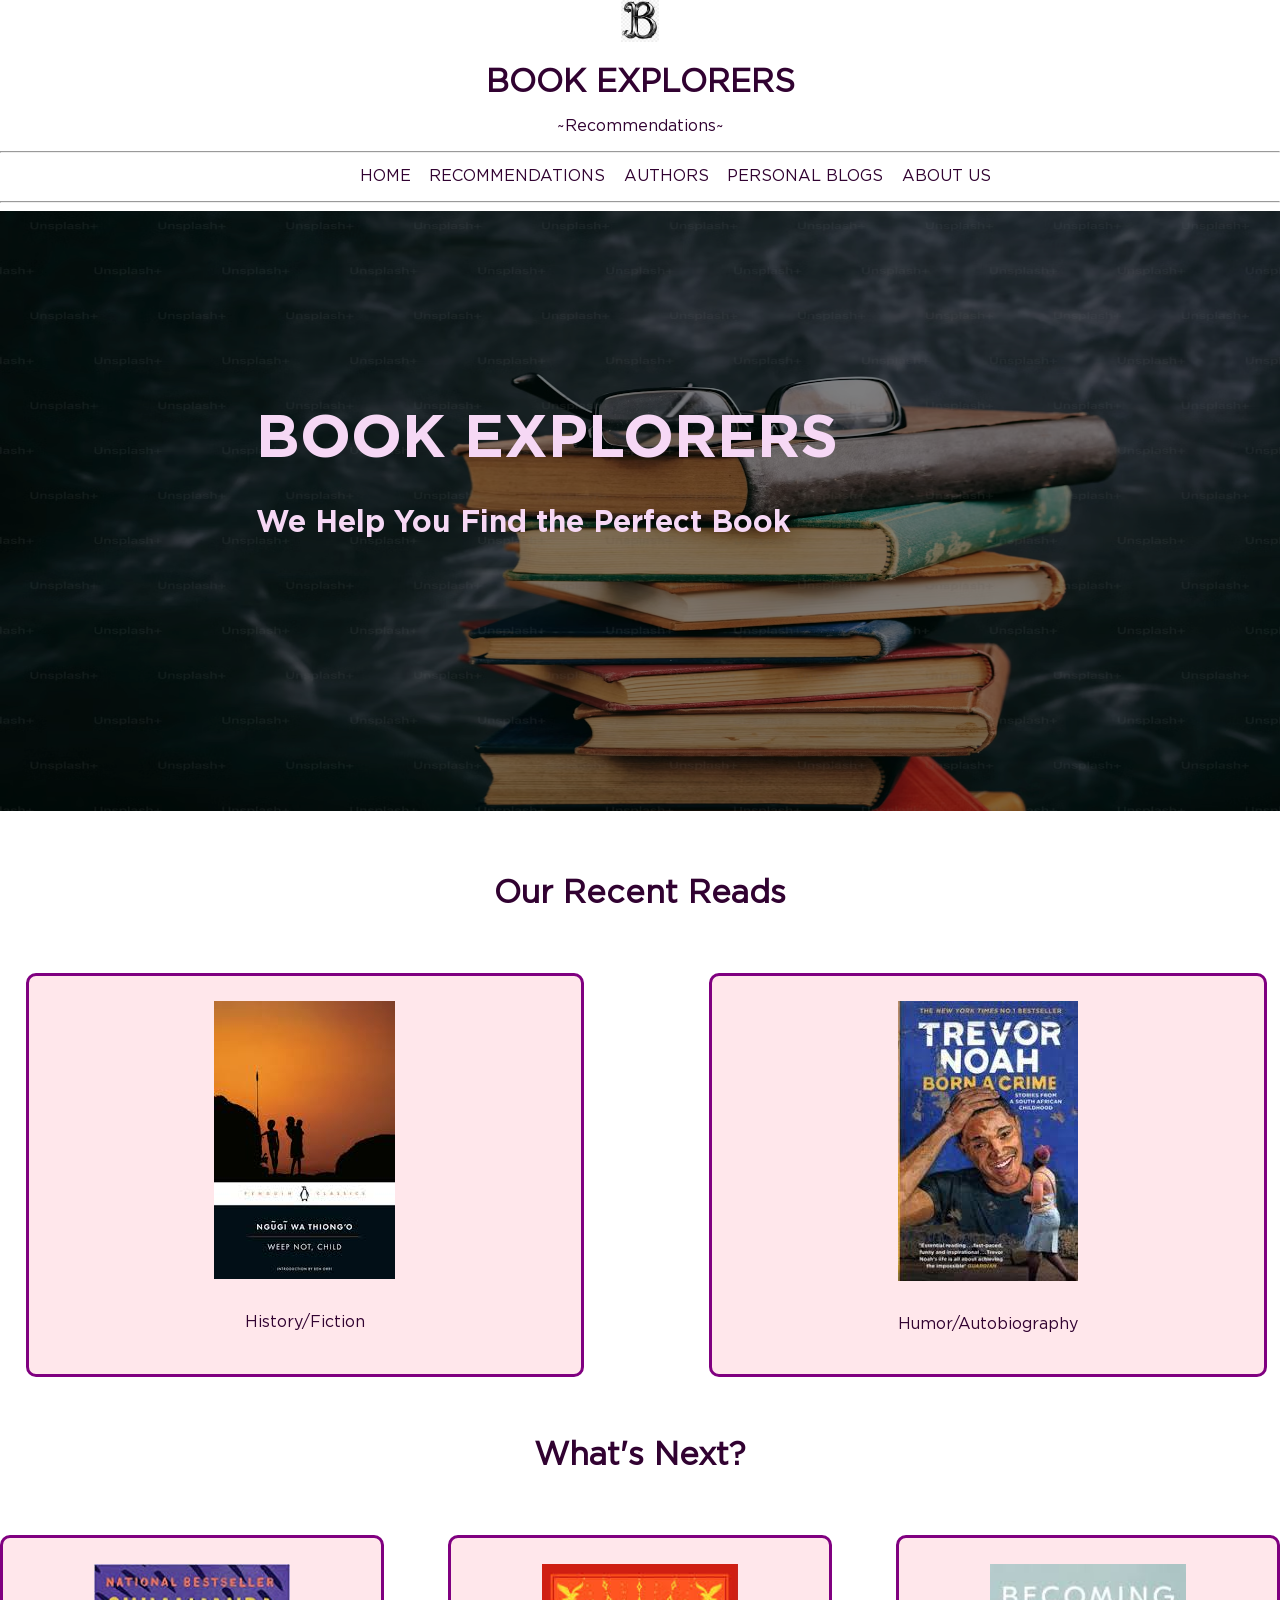
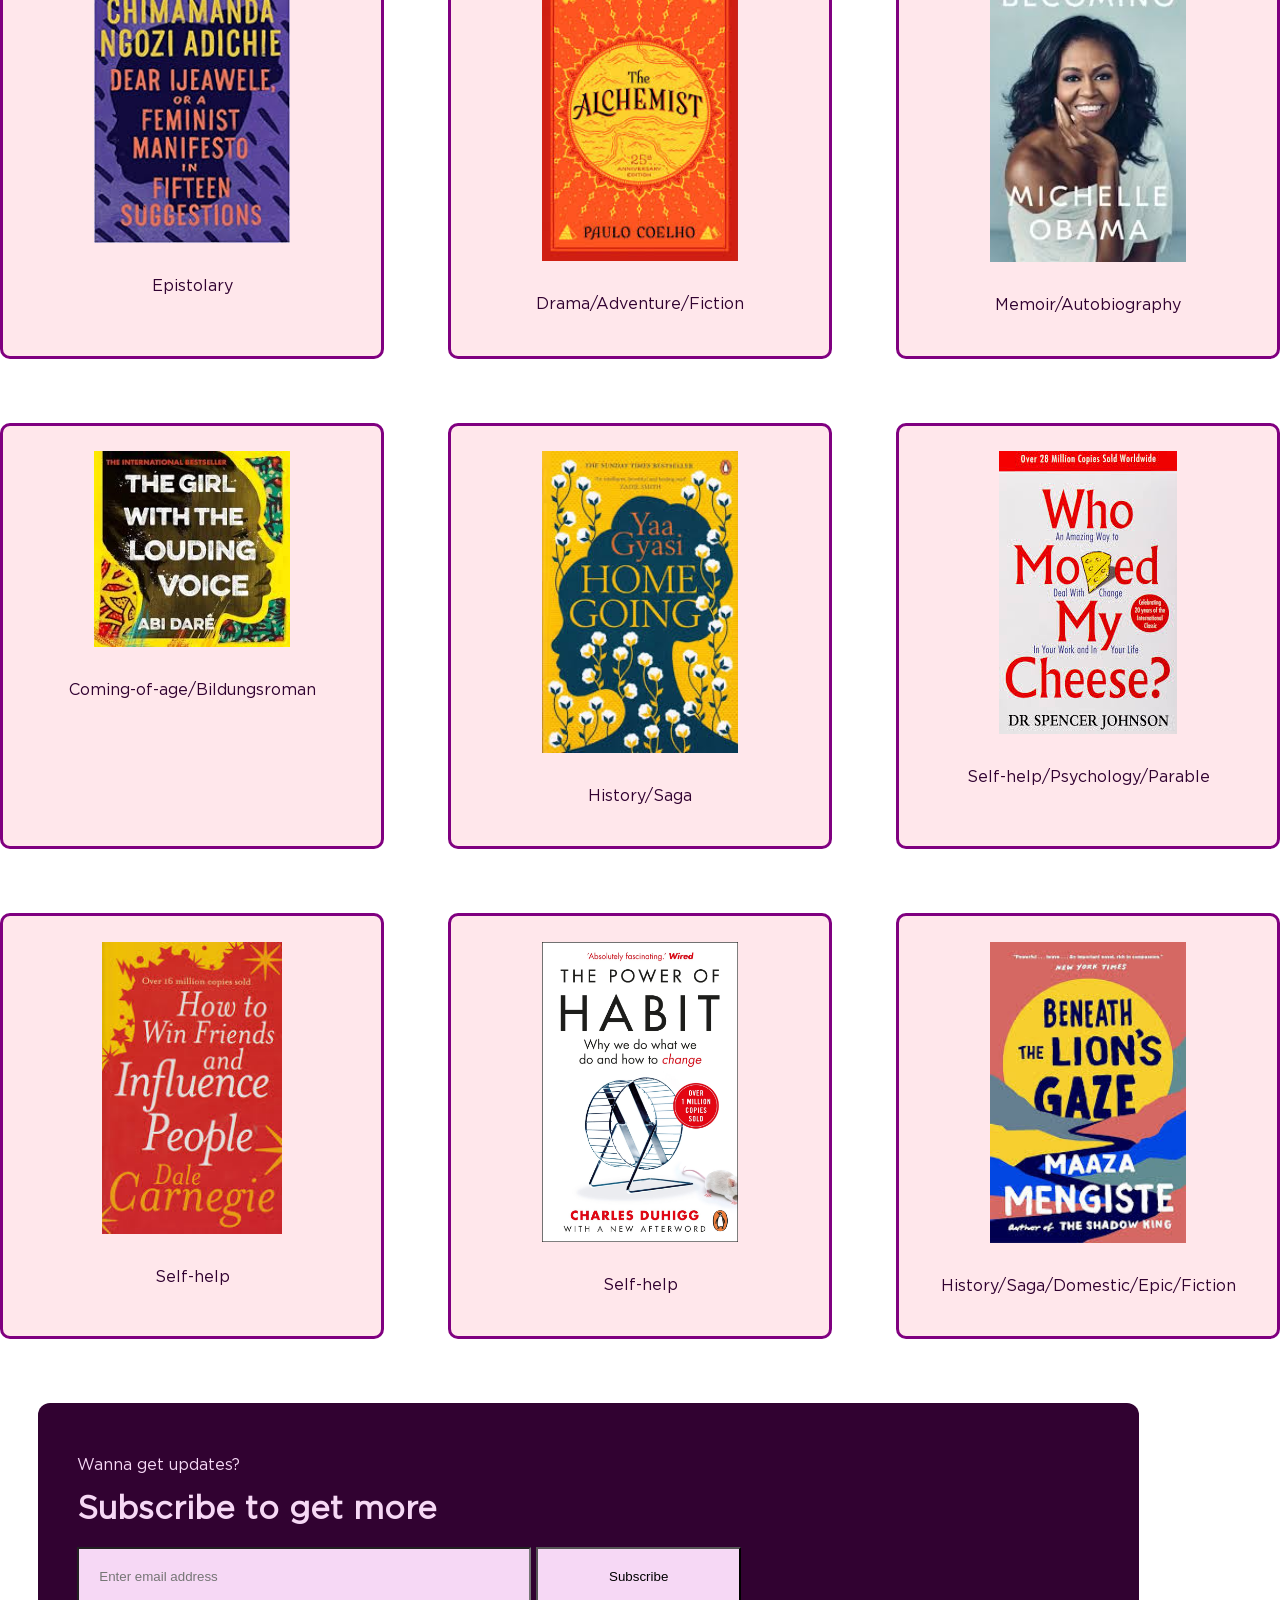
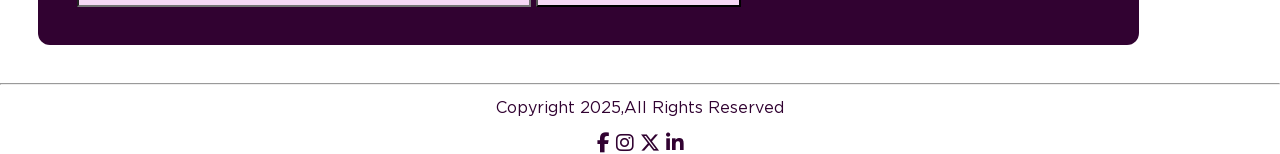
==== index.html @ e1bd8a3a "created files and folders,added content" ====
<!DOCTYPE html>
<html lang="en">
<head>
    <meta charset="UTF-8">
    <meta name="viewport" content="width=device-width, initial-scale=1.0">
    <title>BOOK EXPLORERS</title>
    <link rel="stylesheet" href="styles.css">
    <link rel="stylesheet" href="https://cdnjs.cloudflare.com/ajax/libs/font-awesome/6.7.2/css/all.min.css">
    <link rel="icon" type="image/x-icon" href="images/imageslogo.jpeg">
</head>
<body>
    <div class="recommendations">
      <div class="title">
        <img src="images/imageslogo.jpeg" alt="" id="logo">
        <h1>BOOK EXPLORERS</h1>
       <p>~Recommendations~</p>
      </div>
        <nav class="nav_bar">
            <hr>
            <ul class="options">
                <li><a href="">HOME</a></li>
                <li><a href="index.html">RECOMMENDATIONS</a></li>
                <li><a href="">AUTHORS</a></li>
                <li><a href="">PERSONAL BLOGS</a></li>
                <li><a href="">ABOUT US</a></li>
            </ul>
            <hr>
        </nav>
        <div class="top">
            <img src="images/premium_photo.avif" alt="" id="front_image">
            <div class="bb_blogs">
                <h1>BOOK EXPLORERS</h1>
                <p>We Help You Find the Perfect Book</p>
            </div>
        </div>
        <h1 id="our">Our Recent Reads</h1>
        <div class="recent_reads">
            <div class="weep">
                <img src="images/downloadweepnot.jpeg" alt="" id="weepnot"><br><br>
                <p>History/Fiction</p>
            </div>
            <div class="born">
                <img src="images/downloadbornacrime.jpeg" alt="" id="bornacrime"><br><br>
                <p>Humor/Autobiography</p>
            </div>
        </div>
        <h1 id="next">What's Next?</h1>
        <div class="next_books_first">
            <div class="feminist">
                <img src="images/downloadchimamanda.jpeg" alt="" id="feminist"><br><br>
                <p>Epistolary</p>
            </div>
            <div class="alchemist">
                <img src="images/downloadalchemist.jpeg" alt="" id="alchemist"><br><br>
                <p>Drama/Adventure/Fiction</p>
            </div>
            <div class="becoming">
                <img src="images/downloadbecoming.jpeg" alt=""id="becoming"><br><br>
                <p>Memoir/Autobiography</p>
            </div>
        </div>
        <div class="next_books_second">
            <div class="louding">
                <img src="images/downloadgirlwithloudingvoice.jpeg" alt="" id="louding"><br><br>
                <p>Coming-of-age/Bildungsroman</p>
            </div>
            <div class="homegoing">
                <a href="https://bookreviewsbookclub.netlify.app/home_going"><img src="images/downloadhomegoing.jpeg" alt="" id="homegoing"></a><br><br>
                <p>History/Saga</p>
            </div>
            <div class="cheese">
                <img src="images/downloadwhomovedmycheese.jpeg" alt="" id="cheese"><br><br>
                <p>Self-help/Psychology/Parable</p>
            </div>
        </div>
        <div class="next_books_third">
        <div class="howtomake">
            <img src="images/imageshowtomakefriends.jpeg" alt="" id="howmake"><br><br>
            <p>Self-help</p>
        </div>
        <div class="habits">
            <img src="images/71ONWR6eXDLpowerofhabit.jpg" alt="" id="habit"><br><br>
            <p>Self-help</p>
        </div>
        <div class="lions_gaze">
            <img src="images/downloadbeneaththelionsgaze.jpeg" alt="" id="liongaze"><br><br>
            <p>History/Saga/Domestic/Epic/Fiction</p>
        </div>
        </div>
        <div class="subscribe">
            <p>Wanna get updates?</p>
            <h1>Subscribe to get more</h1>
            <div class="enter_email">
            <input  id="email" placeholder="Enter email address" type="email" required>
            <button class="btn" type="submit">Subscribe</button>
            </div>
        </div>
            <footer class="foot">
                <hr>
                <p id="copyright">Copyright 2025,All Rights Reserved</p>
                <div class="socials">
                    <i class="fa-brands fa-facebook-f"></i>
                    <i class="fa-brands fa-instagram"></i>
                    <i class="fa-brands fa-x-twitter"></i>
                    <i class="fa-brands fa-linkedin-in"></i>
                </div>
            </footer>
    </div>  
</body>
</html>
---- styles.css ----
body{
    font-family: gotham;
    color: rgb(49, 2, 49);
}
@font-face {
    font-family: gothambold;
    src: url(fonts/GothamPro-Bold.ttf);
}
@font-face {
    font-family: gotham;
    src: url(fonts/GothamPro.ttf);
}
#logo{
    width: 3%;
}
.title{
    text-align: center;
    font-family: gotham;
    color: rgb(49, 2, 49);
}
.options{
    display:flex;
    gap: 2%;
    margin-left: 25%;

    
}

.options li{
    list-style: none;
    display: inline;  
} 
a{
  text-decoration: none;
  color: rgb(49, 2, 49);
}
.options a:hover {
    color: rgb(193, 4, 187);
  }
  .options a.active {
    color: rgb(187, 63, 183);
  }
#front_image{
    width: 100%;
    height: 600px;
    filter: brightness(50%);
}
.bb_blogs{
    color:rgb(246, 216, 245);
    position: absolute;
    font-family: gothambold;
    font-size: 30px;
    width:60% ;
    top: 14%;
    left: 50%;
    transform: translate(-50%, -50%);
}
#our{
    text-align: center;
    margin-top: 5%;
}
.recent_reads{
    display: flex;
    margin-left: 2%;
    gap: 10%;
    margin-top: 5%;
}
.weep{
    width: 40%;
    border: solid 3px purple;
    background-color: rgb(255, 231, 235);
    border-radius:10px ;
    text-align: center;
    padding: 2%;
}
.weep img {
    transition: transform 0.3s ease-in-out;
}

.weep img:hover {
    transform: scale(1.2);
}
.born{
    width: 40%;
    border: solid 3px purple;
    background-color: rgb(255, 231, 235);
    border-radius:10px ;
    text-align: center;
    padding: 2%;
}
.born img {
    transition: transform 0.3s ease-in-out;
}

.born img:hover {
    transform: scale(1.2);
}
#next{
    text-align: center;
    margin-top: 5%;
}
.next_books_first{
    display: flex;
    gap: 5%;
    margin-top: 5%;
    
}
.feminist{
    width: 30%;
    border: solid 3px purple;
    background-color: rgb(255, 231, 235);
    border-radius:10px ;
    text-align: center;
    padding: 2%;
}
.feminist img {
    transition: transform 0.3s ease-in-out;
    width: 60%;
}

.feminist img:hover {
    transform: scale(1.2);
}
.alchemist{
    width: 30%;
    border: solid 3px purple;
    background-color: rgb(255, 231, 235);
    border-radius:10px ;
    text-align: center;
    padding: 2%;
}
.alchemist img {
    transition: transform 0.3s ease-in-out;
    width: 60%;
}

.alchemist img:hover {
    transform: scale(1.2);
}
.becoming{
    width: 30%;
    border: solid 3px purple;
    background-color: rgb(255, 231, 235);
    border-radius:10px ;
    text-align: center;
    padding: 2%;
}
.becoming img {
    transition: transform 0.3s ease-in-out;
    width: 60%;
}

.becoming img:hover {
    transform: scale(1.2);
}
.next_books_second{
    display: flex;
    gap: 5%;
    margin-top: 5%;
}
.louding{
    width: 30%;
    border: solid 3px purple;
    background-color: rgb(255, 231, 235);
    border-radius:10px ;
    text-align: center;
    padding: 2%;
}
.louding img {
    transition: transform 0.3s ease-in-out;
    width: 60%;
}

.louding img:hover {
    transform: scale(1.2);
}
.homegoing{
    width: 30%;
    border: solid 3px purple;
    background-color: rgb(255, 231, 235);
    border-radius:10px ;
    text-align: center;
    padding: 2%;
}
.homegoing img {
    transition: transform 0.3s ease-in-out;
    width: 60%;
}

.homegoing img:hover {
    transform: scale(1.2);
}
.cheese{
    width: 30%;
    border: solid 3px purple;
    background-color: rgb(255, 231, 235);
    border-radius:10px ;
    text-align: center;
    padding: 2%;
}
.cheese img {
    transition: transform 0.3s ease-in-out;
}

.cheese img:hover {
    transform: scale(1.2);
}
.next_books_third{
    display: flex;
    gap: 5%;
    margin-top: 5%;
}
.habits{
    border: solid 1px purple;
    width: 30%;
    border: solid 3px purple;
    background-color: rgb(255, 231, 235);
    border-radius:10px ;
    text-align: center;
    padding: 2%;
}
.habits img {
    transition: transform 0.3s ease-in-out;
    width: 60%;
}

.habits img:hover {
    transform: scale(1.2);
}
.howtomake{
    border: solid 1px purple;
    width: 30%;
    border: solid 3px purple;
    background-color: rgb(255, 231, 235);
    border-radius:10px ;
    text-align: center;
    padding: 2%;
}
.howtomake img {
    transition: transform 0.3s ease-in-out;
    width: 55%;
}

.howtomake img:hover {
    transform: scale(1.2);
}
.lions_gaze{
    width: 30%;
    border: solid 3px purple;
    background-color: rgb(255, 231, 235);
    border-radius:10px ;
    text-align: center;
    padding: 2%;
}
.lions_gaze img {
    transition: transform 0.3s ease-in-out;
    width: 60%;
}

.lions_gaze img:hover {
    transform: scale(1.2);
}
.subscribe{
    background-color: rgb(49, 2, 49);
    color: rgb(246, 216, 245);
    border-radius: 12px;
    padding: 3%;
    width: 80%;
    margin-top: 5%;
    margin-left: 3%;
}
#email{
    width: 40%;
    padding: 2%;
    background-color: rgb(246, 216, 245);
}
.btn{
    width: 20%;
    padding: 2%;
    background-color: rgb(246, 216, 245);
    transition-duration: 0.4s;
}
.btn:hover{
    background-color: rgb(193, 4, 187);
    color: rgb(246, 216, 245);
}
.foot{
    margin-top: 3%;
}
#copyright{
    text-align: center;
}
.socials{
    text-align: center;
    justify-content: space-between;
    font-size: 20px;
}
@media screen and (max-width:350px){
    body {
        margin: 0;
        width: 100%;
        font-family: gotham;
        padding: 0;
        position: relative;
        height: 100%; 
    }
    }
    @media screen and (min-width: 351px) and (max-width: 580px){
        body {
            margin: 0;
            width: 100%;
            padding: 0;
            font-family: gotham;
            position: relative;
            height: 100%; 
            overflow-x: hidden;
        }
        }
    
    @media screen and (min-width: 581px) and (max-width: 740px){
        body {
            margin: 0;
            width: 100%;
            padding: 0;
            font-family: gotham;
            position: relative;
            height: 100%; 
        }
        }
    @media screen and (min-width: 741px) and (max-width: 1040px){
        body {
            margin: 0;
            width: 100%;
            padding: 0;
            font-family: gotham;
            position: relative;
            height: 100%; 
        }
        }
    @media screen and  (min-width: 1041px) {
        body {
            margin: 0;
            width: 100%;
            padding: 0;
            font-family: gotham;
            position: relative;
            height: 100%; 
        }
        }
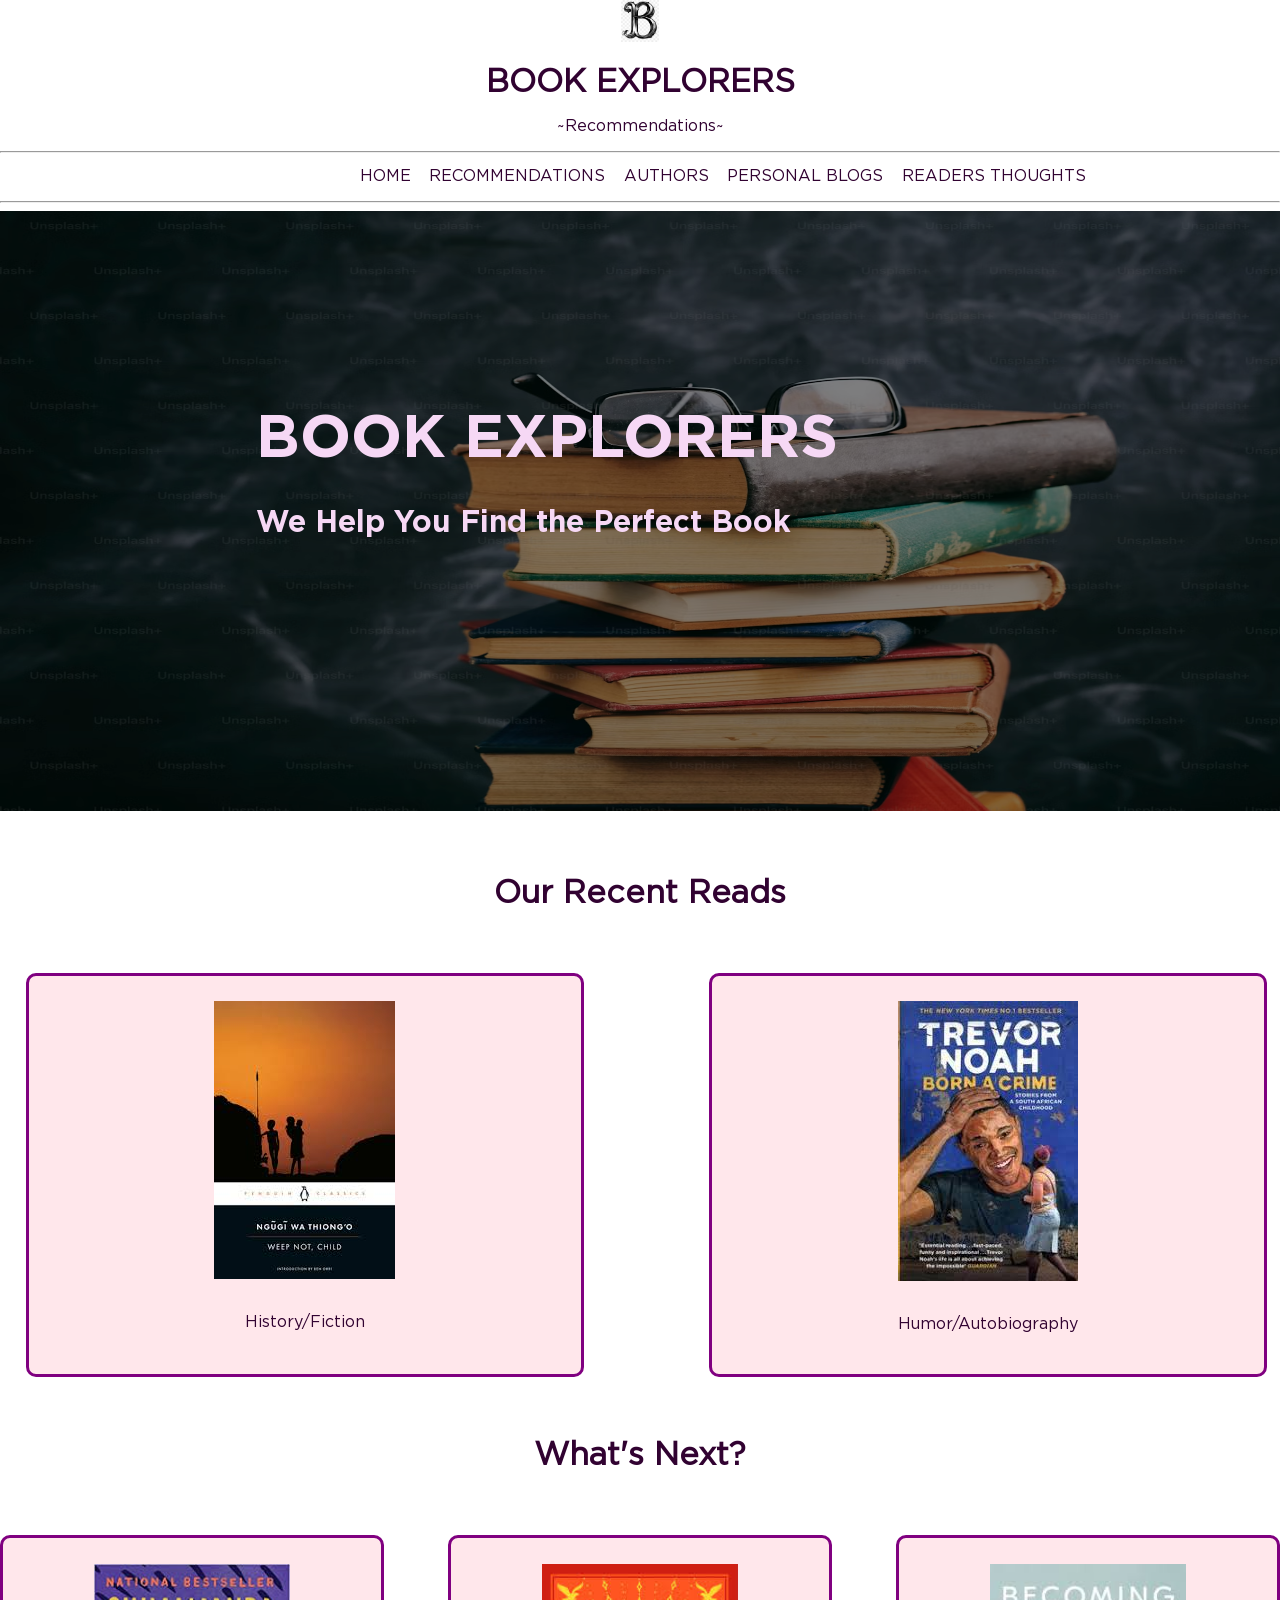
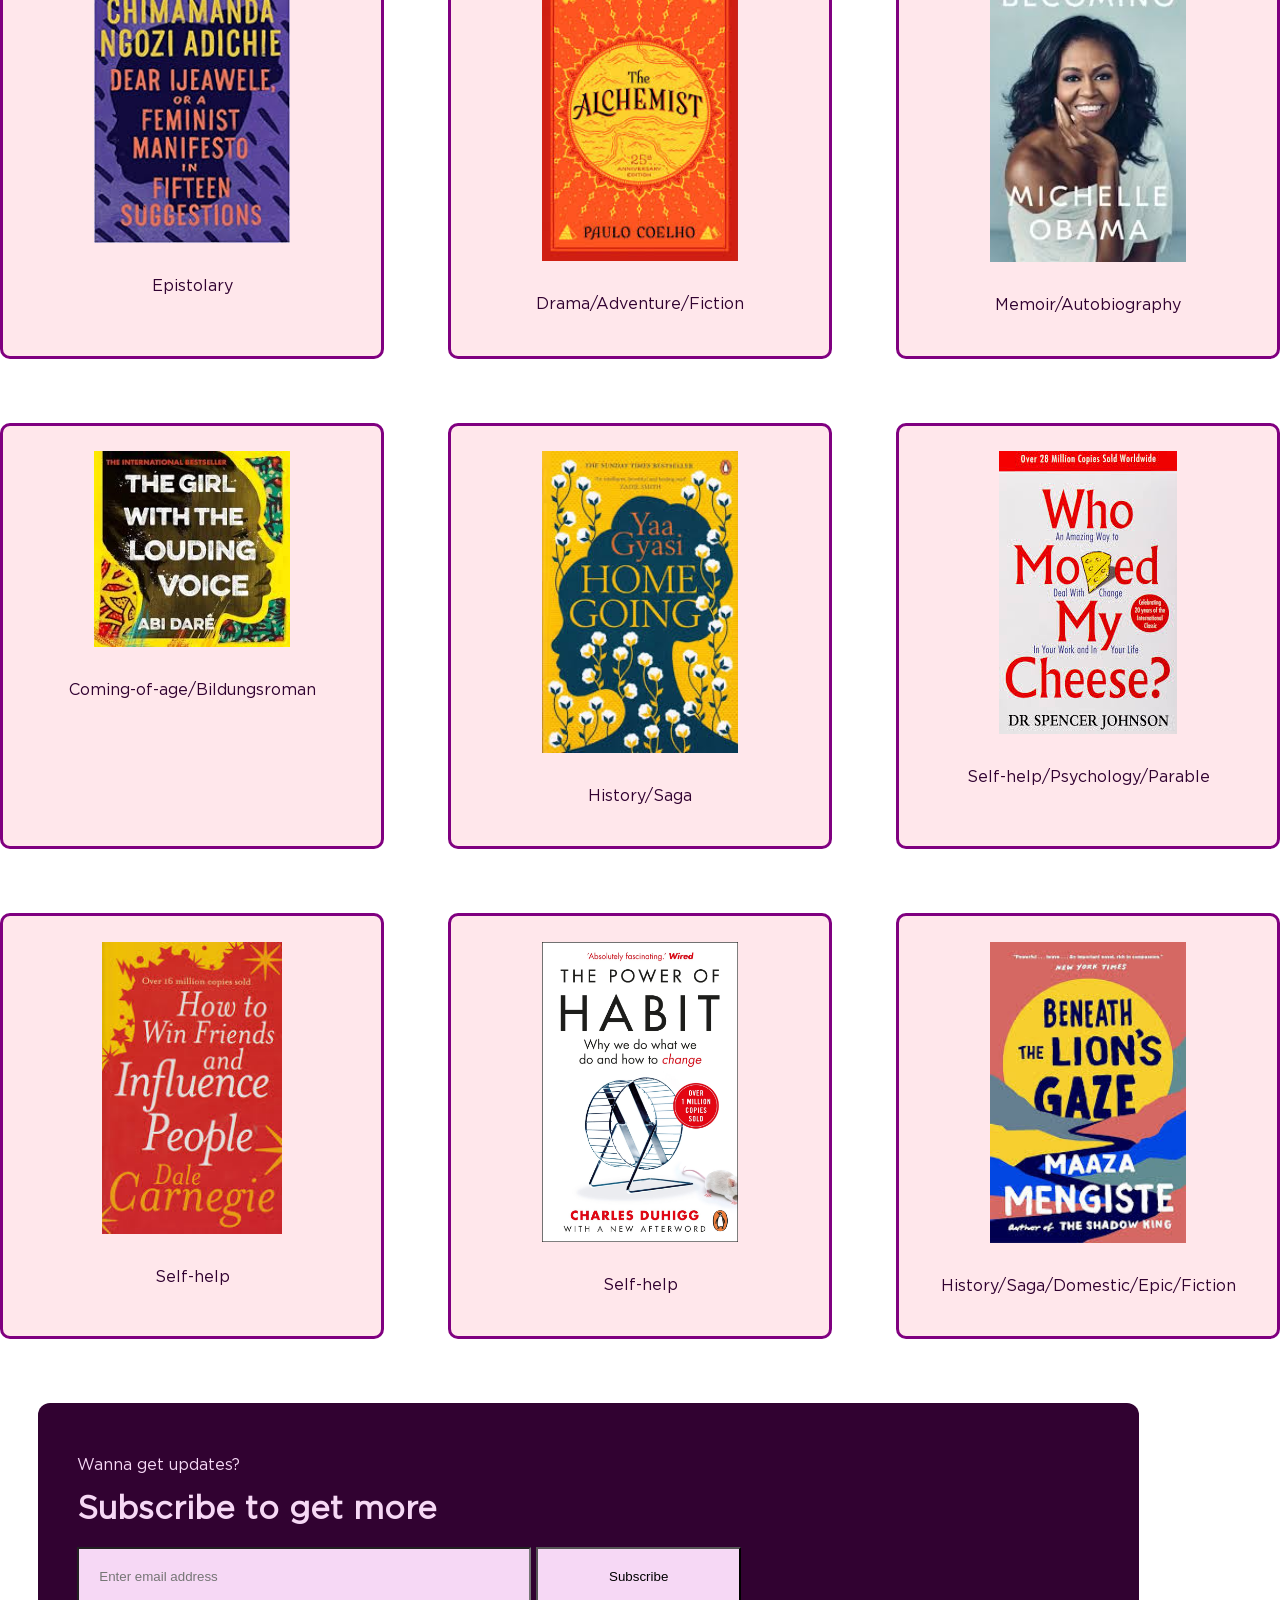
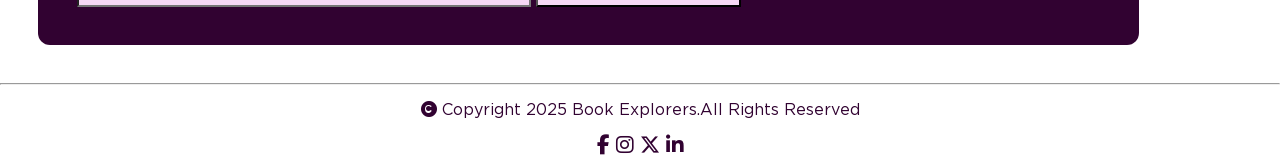
==== commit 813f9c61: "created more files and added content" ====
--- a/index.html
+++ b/index.html
@@ -21,8 +21,8 @@
                 <li><a href="">HOME</a></li>
                 <li><a href="index.html">RECOMMENDATIONS</a></li>
                 <li><a href="">AUTHORS</a></li>
-                <li><a href="">PERSONAL BLOGS</a></li>
-                <li><a href="">ABOUT US</a></li>
+                <li><a href="">PERSONAL BLOGS</a></button>
+                <li><a href="">READERS THOUGHTS</a></li>
             </ul>
             <hr>
         </nav>
@@ -36,11 +36,11 @@
         <h1 id="our">Our Recent Reads</h1>
         <div class="recent_reads">
             <div class="weep">
-                <img src="images/downloadweepnot.jpeg" alt="" id="weepnot"><br><br>
+               <a href="weepnot.html"><img src="images/downloadweepnot.jpeg" alt="" id="weepnot"></a><br><br>
                 <p>History/Fiction</p>
             </div>
             <div class="born">
-                <img src="images/downloadbornacrime.jpeg" alt="" id="bornacrime"><br><br>
+                <a href="bornacrime.html"><img src="images/downloadbornacrime.jpeg" alt="" id="bornacrime"></a><br><br>
                 <p>Humor/Autobiography</p>
             </div>
         </div>
@@ -97,7 +97,7 @@
         </div>
             <footer class="foot">
                 <hr>
-                <p id="copyright">Copyright 2025,All Rights Reserved</p>
+                <p id="copyright"><i class="fa-solid fa-copyright"></i> Copyright 2025 Book Explorers.All Rights Reserved</p>
                 <div class="socials">
                     <i class="fa-brands fa-facebook-f"></i>
                     <i class="fa-brands fa-instagram"></i>
--- a/styles.css
+++ b/styles.css
@@ -22,8 +22,6 @@
     display:flex;
     gap: 2%;
     margin-left: 25%;
-
-    
 }
 
 .options li{
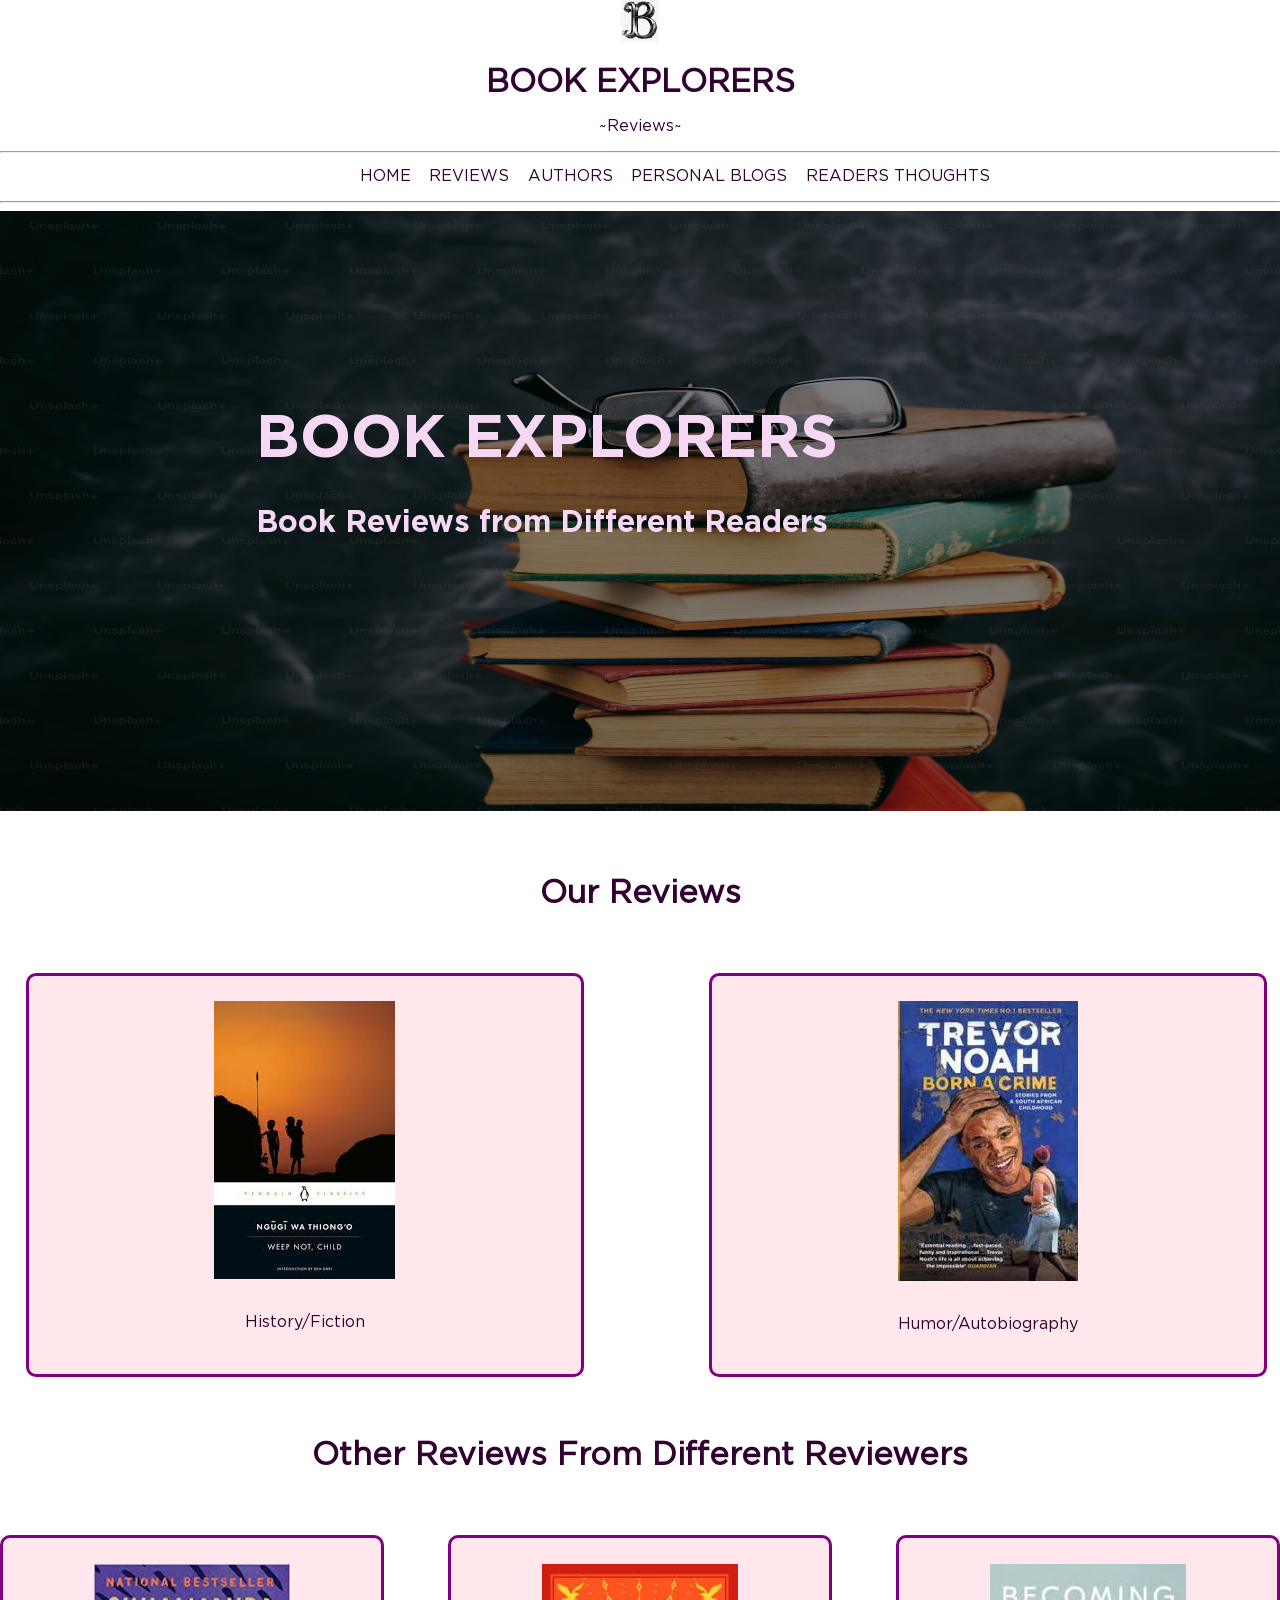
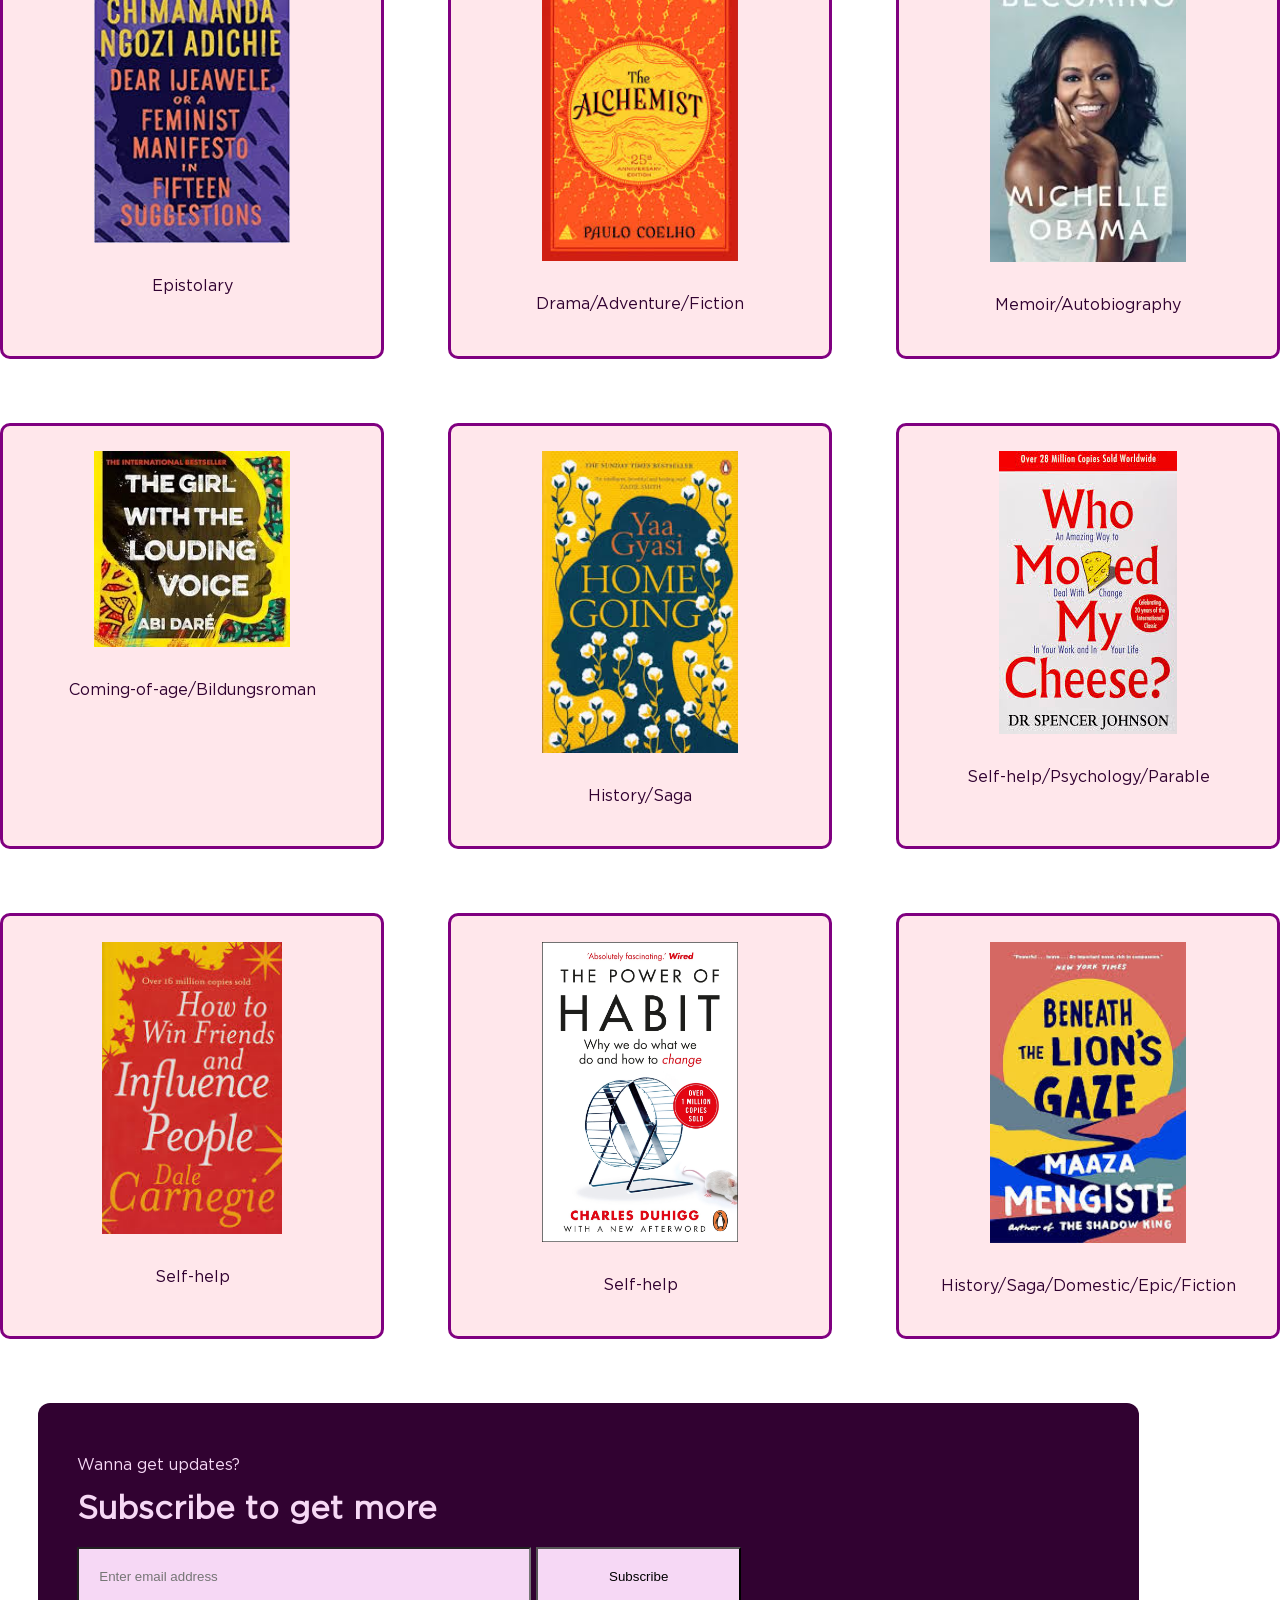
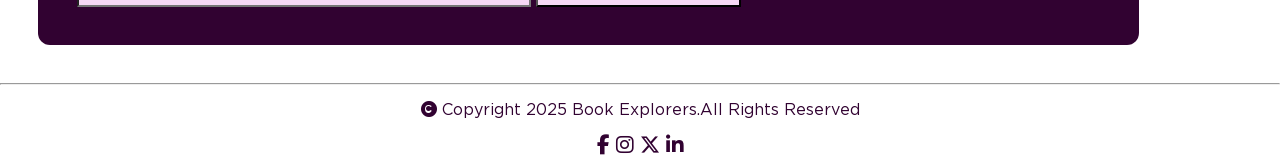
==== commit 47b44aee: "made changes" ====
--- a/index.html
+++ b/index.html
@@ -13,13 +13,13 @@
       <div class="title">
         <img src="images/imageslogo.jpeg" alt="" id="logo">
         <h1>BOOK EXPLORERS</h1>
-       <p>~Recommendations~</p>
+       <p>~Reviews~</p>
       </div>
         <nav class="nav_bar">
             <hr>
             <ul class="options">
                 <li><a href="">HOME</a></li>
-                <li><a href="index.html">RECOMMENDATIONS</a></li>
+                <li><a href="index.html">REVIEWS</a></li>
                 <li><a href="">AUTHORS</a></li>
                 <li><a href="">PERSONAL BLOGS</a></button>
                 <li><a href="">READERS THOUGHTS</a></li>
@@ -30,11 +30,11 @@
             <img src="images/premium_photo.avif" alt="" id="front_image">
             <div class="bb_blogs">
                 <h1>BOOK EXPLORERS</h1>
-                <p>We Help You Find the Perfect Book</p>
+                <p>Book Reviews from Different Readers</p>
             </div>
         </div>
-        <h1 id="our">Our Recent Reads</h1>
-        <div class="recent_reads">
+        <h1 id="our">Our Reviews</h1>
+        <div class="recent_reviews">
             <div class="weep">
                <a href="weepnot.html"><img src="images/downloadweepnot.jpeg" alt="" id="weepnot"></a><br><br>
                 <p>History/Fiction</p>
@@ -44,7 +44,7 @@
                 <p>Humor/Autobiography</p>
             </div>
         </div>
-        <h1 id="next">What's Next?</h1>
+        <h1 id="next">Other Reviews From  Different Reviewers</h1>
         <div class="next_books_first">
             <div class="feminist">
                 <img src="images/downloadchimamanda.jpeg" alt="" id="feminist"><br><br>
--- a/styles.css
+++ b/styles.css
@@ -57,7 +57,7 @@
     text-align: center;
     margin-top: 5%;
 }
-.recent_reads{
+.recent_reviews{
     display: flex;
     margin-left: 2%;
     gap: 10%;
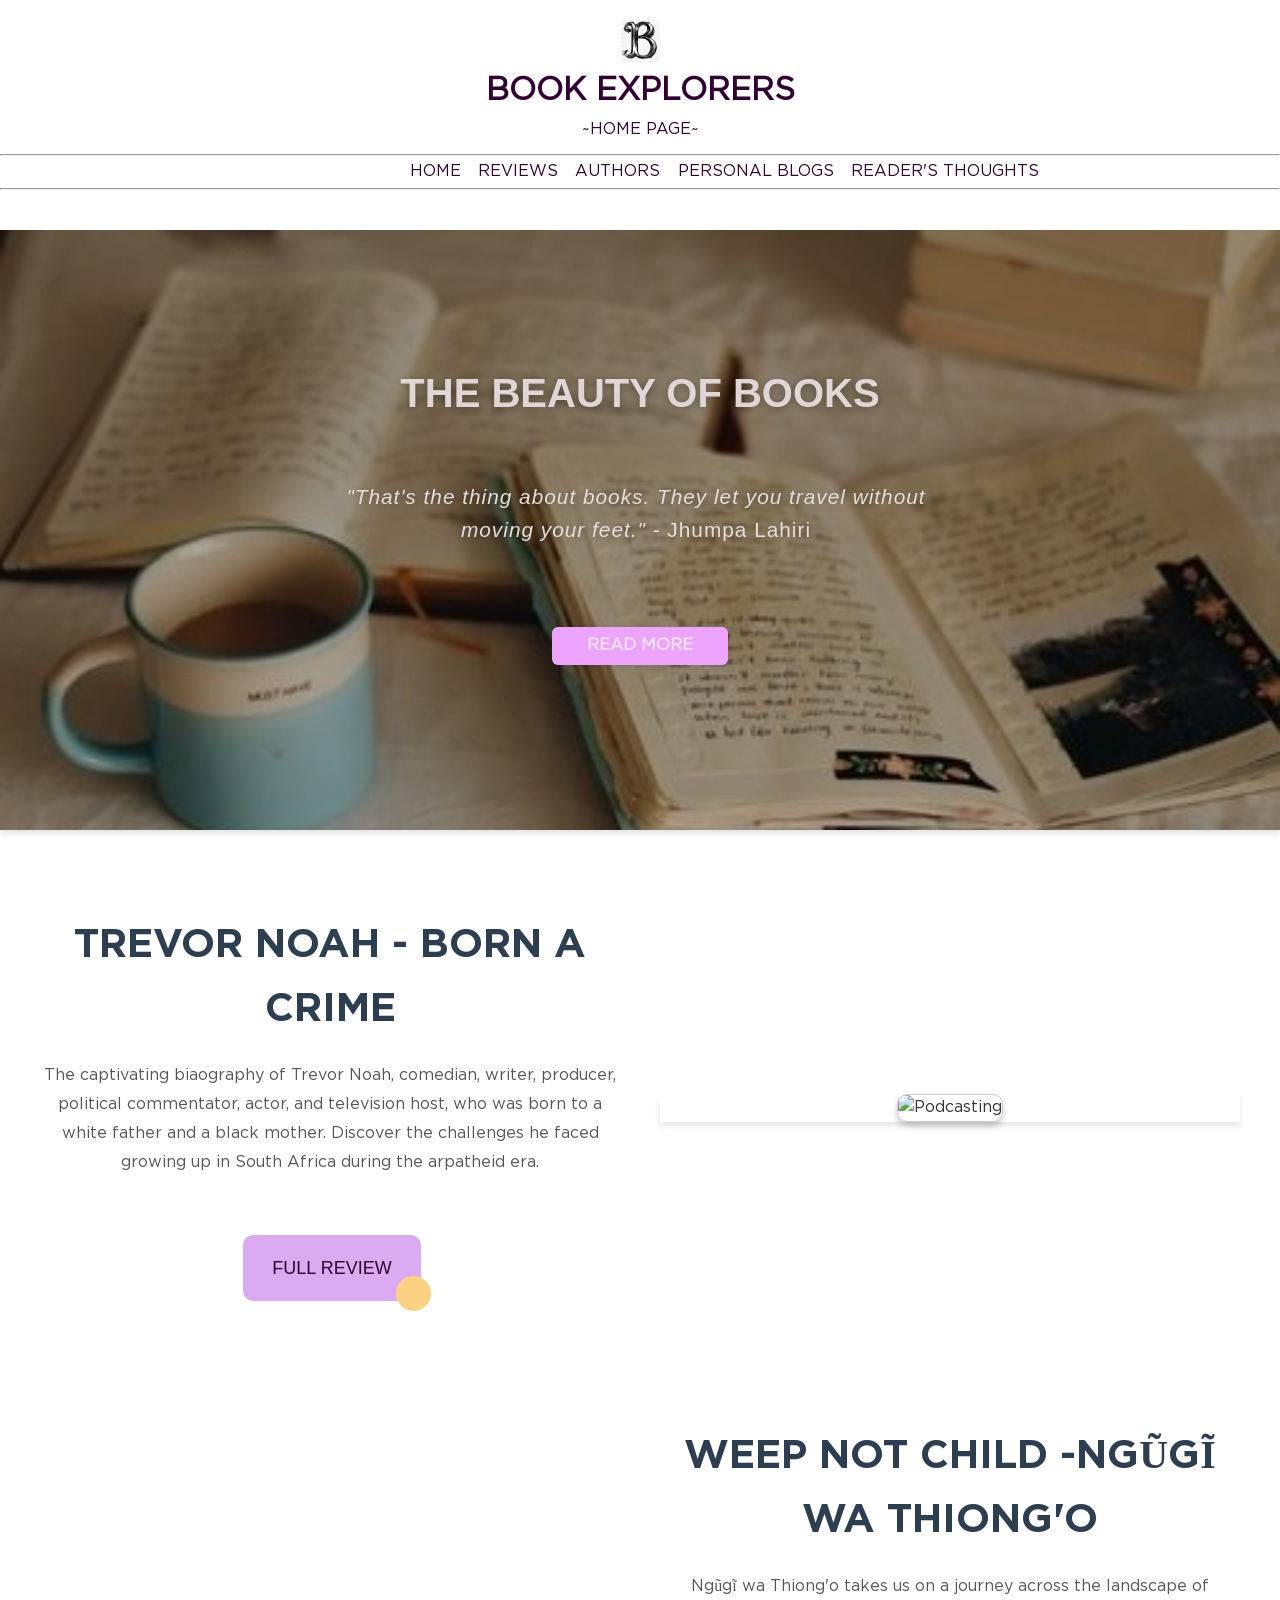
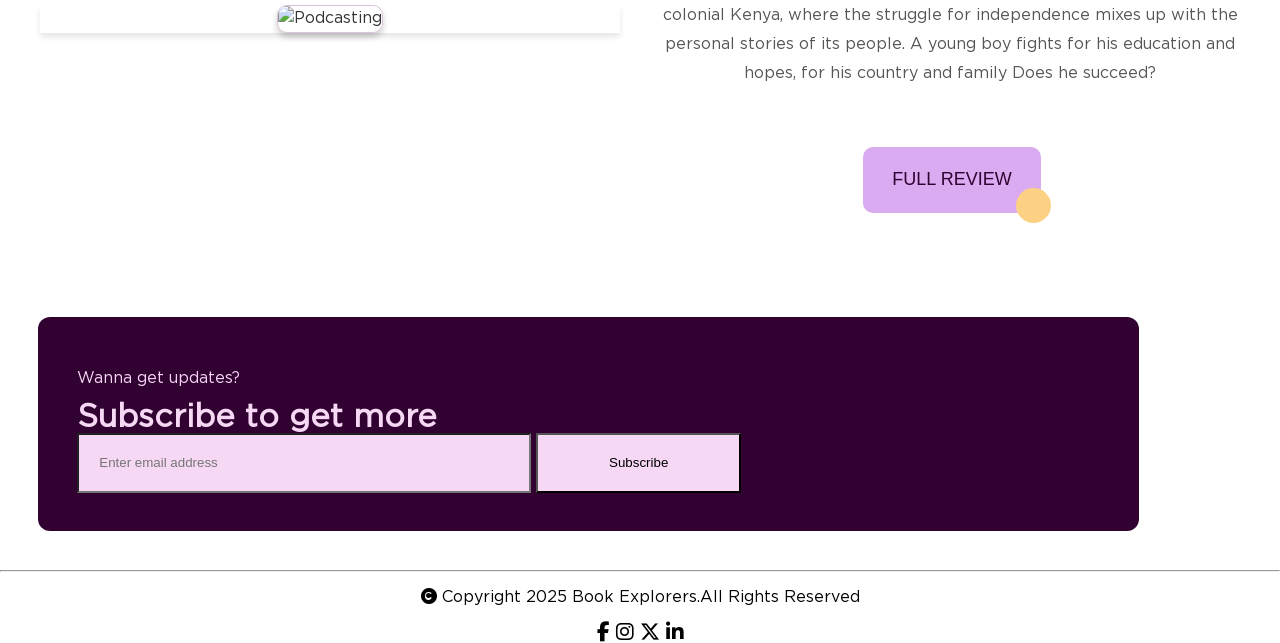
==== commit 165daefc: "Complete html and css codes for group book blog" ====
--- a/index.html
+++ b/index.html
@@ -3,108 +3,96 @@
 <head>
     <meta charset="UTF-8">
     <meta name="viewport" content="width=device-width, initial-scale=1.0">
-    <title>BOOK EXPLORERS</title>
-    <link rel="stylesheet" href="styles.css">
+    <title>Book Blog</title>
     <link rel="stylesheet" href="https://cdnjs.cloudflare.com/ajax/libs/font-awesome/6.7.2/css/all.min.css">
+    <link rel="stylesheet" href="style.css">
     <link rel="icon" type="image/x-icon" href="images/imageslogo.jpeg">
 </head>
-<body>
-    <div class="recommendations">
-      <div class="title">
-        <img src="images/imageslogo.jpeg" alt="" id="logo">
-        <h1>BOOK EXPLORERS</h1>
-       <p>~Reviews~</p>
-      </div>
-        <nav class="nav_bar">
-            <hr>
-            <ul class="options">
-                <li><a href="">HOME</a></li>
-                <li><a href="index.html">REVIEWS</a></li>
-                <li><a href="">AUTHORS</a></li>
-                <li><a href="">PERSONAL BLOGS</a></button>
-                <li><a href="">READERS THOUGHTS</a></li>
-            </ul>
-            <hr>
-        </nav>
-        <div class="top">
-            <img src="images/premium_photo.avif" alt="" id="front_image">
-            <div class="bb_blogs">
-                <h1>BOOK EXPLORERS</h1>
-                <p>Book Reviews from Different Readers</p>
-            </div>
+        <div class="title">
+          <img src="photos/imageslogo.jpeg" alt="" id="logo">
+          <h1>BOOK EXPLORERS</h1>
+         <p>~HOME PAGE~</p>
         </div>
-        <h1 id="our">Our Reviews</h1>
-        <div class="recent_reviews">
-            <div class="weep">
-               <a href="weepnot.html"><img src="images/downloadweepnot.jpeg" alt="" id="weepnot"></a><br><br>
-                <p>History/Fiction</p>
-            </div>
-            <div class="born">
-                <a href="bornacrime.html"><img src="images/downloadbornacrime.jpeg" alt="" id="bornacrime"></a><br><br>
-                <p>Humor/Autobiography</p>
-            </div>
+          <nav class="nav_bar">
+              <hr>
+              <ul class="options">
+                  <li><a href="index.html">HOME</a></li>
+                  <li><a href="reviews.html">REVIEWS</a></li>
+                  <li><a href="">AUTHORS</a></li>
+                  <li><a href="#">PERSONAL BLOGS</a></button>
+                  <li><a href="#">READER'S THOUGHTS</a></li>
+              </ul>
+              <hr>
+            </nav>
+           
+            <section class="festival-hero">
+                <div class="hero-overlay"></div>
+                <div class="hero-content">
+                  <h2>THE BEAUTY OF BOOKS</h2>
+                  <p><i>"That's the thing about books. They let you travel without moving your feet."</i> - Jhumpa Lahiri </p>
+                  <a href="https://www.bbc.co.uk/programmes/b00ykww2" class="hero-btn">READ MORE</a>
+                </div>
+              </section>
+
+    <div class="hero-image">
+    <section class="hero-section">
+        <div class="text-content">
+            <h1>TREVOR NOAH - BORN A CRIME</h1>
+            <p>
+                The captivating biaography of Trevor Noah, comedian, writer, producer, political commentator, actor, and television host,
+                who was born to a white father and a black mother. Discover the challenges he faced growing up in South Africa during the arpatheid era.
+                
+            </p>
+
+            <button class="full-review" role="button"><a href="bornacrime.html">FULL REVIEW</a></button>
+
         </div>
-        <h1 id="next">Other Reviews From  Different Reviewers</h1>
-        <div class="next_books_first">
-            <div class="feminist">
-                <img src="images/downloadchimamanda.jpeg" alt="" id="feminist"><br><br>
-                <p>Epistolary</p>
-            </div>
-            <div class="alchemist">
-                <img src="images/downloadalchemist.jpeg" alt="" id="alchemist"><br><br>
-                <p>Drama/Adventure/Fiction</p>
-            </div>
-            <div class="becoming">
-                <img src="images/downloadbecoming.jpeg" alt=""id="becoming"><br><br>
-                <p>Memoir/Autobiography</p>
-            </div>
+        <div class="image-container">
+            <img src="https://ew.com/thmb/xSDZHeBRxyquwb2ZpY5VmKFsvc0=/1500x0/filters:no_upscale():max_bytes(150000):strip_icc()/born-a-crime-review-ew-8c2de4d024dd402e8068bf01ae63c12a.jpg" alt="Podcasting" class="main-image">
         </div>
-        <div class="next_books_second">
-            <div class="louding">
-                <img src="images/downloadgirlwithloudingvoice.jpeg" alt="" id="louding"><br><br>
-                <p>Coming-of-age/Bildungsroman</p>
-            </div>
-            <div class="homegoing">
-                <a href="https://bookreviewsbookclub.netlify.app/home_going"><img src="images/downloadhomegoing.jpeg" alt="" id="homegoing"></a><br><br>
-                <p>History/Saga</p>
-            </div>
-            <div class="cheese">
-                <img src="images/downloadwhomovedmycheese.jpeg" alt="" id="cheese"><br><br>
-                <p>Self-help/Psychology/Parable</p>
-            </div>
+    </section>
+
+    <section class="hero-section">
+        <div class="image-container">
+            <img src="https://images.penguinrandomhouse.com/cover/9780143106692" alt="Podcasting" class="main-image">
         </div>
-        <div class="next_books_third">
-        <div class="howtomake">
-            <img src="images/imageshowtomakefriends.jpeg" alt="" id="howmake"><br><br>
-            <p>Self-help</p>
+        <div class="text-content">
+            <h1>WEEP NOT CHILD -NGŨGĨ WA THIONG'O</h1>
+            <p>
+                Ngũgĩ wa Thiong'o takes us on a journey across the landscape of colonial Kenya, 
+                where the struggle for independence mixes up with the personal stories of its people. A young boy fights for his education and hopes, for his country and family
+                Does he succeed?
+            </p>
+
+            <button class="full-review" role="button"><a href="weepnot.html">FULL REVIEW</a></button>
         </div>
-        <div class="habits">
-            <img src="images/71ONWR6eXDLpowerofhabit.jpg" alt="" id="habit"><br><br>
-            <p>Self-help</p>
+    </section>
+    
+
+</nav> <div class="subscribe">
+    <p>Wanna get updates?</p>
+    <h1>Subscribe to get more</h1>
+    <div class="enter_email">
+    <input  id="email" placeholder="Enter email address" type="email" required>
+    <button class="btn" type="submit">Subscribe</button>
+    </div>
+</div>
+
+    <footer class="foot">
+        <hr>
+        <p id="copyright"><i class="fa-solid fa-copyright"></i> Copyright 2025 Book Explorers.All Rights Reserved</p>
+        <div class="socials">
+            <i class="fa-brands fa-facebook-f"></i>
+            <i class="fa-brands fa-instagram"></i>
+            <i class="fa-brands fa-x-twitter"></i>
+            <i class="fa-brands fa-linkedin-in"></i>
         </div>
-        <div class="lions_gaze">
-            <img src="images/downloadbeneaththelionsgaze.jpeg" alt="" id="liongaze"><br><br>
-            <p>History/Saga/Domestic/Epic/Fiction</p>
-        </div>
-        </div>
-        <div class="subscribe">
-            <p>Wanna get updates?</p>
-            <h1>Subscribe to get more</h1>
-            <div class="enter_email">
-            <input  id="email" placeholder="Enter email address" type="email" required>
-            <button class="btn" type="submit">Subscribe</button>
-            </div>
-        </div>
-            <footer class="foot">
-                <hr>
-                <p id="copyright"><i class="fa-solid fa-copyright"></i> Copyright 2025 Book Explorers.All Rights Reserved</p>
-                <div class="socials">
-                    <i class="fa-brands fa-facebook-f"></i>
-                    <i class="fa-brands fa-instagram"></i>
-                    <i class="fa-brands fa-x-twitter"></i>
-                    <i class="fa-brands fa-linkedin-in"></i>
-                </div>
-            </footer>
-    </div>  
+    </footer>
+
+
+</body>
+</html>
+
+
 </body>
 </html>
--- a/style.css
+++ b/style.css
@@ -0,0 +1,441 @@
+
+body, h1, ul, li, a {
+    margin: 0;
+    padding: 0;
+    list-style: none;
+    text-decoration: none;
+}
+@font-face {
+    font-family: gotham;
+    src: url(fontss/GothamPro.ttf);
+}
+@font-face {
+    font-family:gothambold;
+    src: url(fontss/GothamPro-Bold.ttf);
+}
+@font-face {
+    font-family: gothamitalic;
+    src: url(fontss/GothamPro-Italic.ttf);
+}
+.text-content {
+    flex: 1 1 300px;
+    max-width: 600px;
+    margin: 20px;
+}
+
+.text-content h1 {
+    font-size: 2.5rem;
+   font-family: gothambold;
+    margin-bottom: 20px;
+    color: #2c3e50;
+}
+
+.text-content p {
+    font-size: 1rem;
+    line-height: 1.8;
+    color: #555;
+    font-family:gotham;
+}
+
+.image-container {
+    flex: 1 1 300px;
+    max-width: 600px;
+    margin: 20px;
+    box-shadow: 0 4px 6px rgba(0, 0, 0, 0.1);
+    transition: transform .1s ease;
+}
+  
+  .image-container:hover {
+    transform: scale(0.5);
+  }
+
+.main-image {
+    width: 100%;
+    height: auto;
+    border-radius: 10px;
+    box-shadow: 0 4px 6px rgba(0, 0, 0, 0.2);
+}
+
+.festival-hero {
+    position: relative;
+    width: 100%;
+    height: 48vh; 
+    min-height: 600px;
+    max-height: 700px;
+    background: url(photos/_\ \(7\).jpeg);
+    display: flex;
+    align-items: center;
+    justify-content: center;
+    overflow: hidden;
+    background-size: cover;
+    background-position: center;
+    box-shadow: 0 4px 6px rgba(119, 115, 115, 0.2);
+    margin-top: 40px;
+  }
+  
+  .hero-overlay {
+    position: absolute;
+    top: 0; left: 0; right: 0; bottom: 0;
+    background: rgba(0,0,0,0.25); 
+    z-index: 1;
+  }
+  
+  .hero-content {
+    position: relative;
+    z-index: 2;
+    text-align: center;
+    color: #ffffff; 
+    width: 90%;
+    max-width: 800px;
+    margin: 0 auto;
+  }
+  
+  .hero-content h2 {
+    font-size: 2.5rem;
+    font-weight: 600;
+    margin-bottom: 0.5rem;
+    margin-top: 15%;
+    color: #e0d6d6;
+    margin-bottom: 8%;
+    text-shadow: 0 2px 8px rgba(0,0,0,0.3);
+    font-family: Arial, sans-serif;
+  }
+  
+  .hero-content p {
+    font-size: 1.3rem;
+    letter-spacing: 1px;
+    color: #e6dede;
+    margin-bottom: 5rem;
+    text-shadow: 0 1px 6px rgba(0,0,0,0.2);
+    font-family: Arial, sans-serif;
+    line-height: 1.6;
+    max-width: 600px;
+    margin-left: 12%;
+
+  }
+  
+  .hero-btn {
+    display: inline-block;
+    padding: 0.7rem 2.2rem;
+    background: #eda4ff;
+    color: #f0e0f1;
+    font-weight: 600;
+    border-radius: 6px;
+    text-decoration: none;
+    font-size: 1.05rem;
+    margin-bottom: 18%;
+    box-shadow: 0 2px 8px rgba(0,0,0,0.08);
+    transition: background 0.2s;
+  }
+  
+  .hero-btn:hover {
+    background: #b7b0d1;
+  }
+  
+  @media (max-width: 700px) {
+    .festival-hero {
+      height: 38vh;
+      min-height: 200px;
+      max-height: 320px;
+    }
+    .hero-content h1 {
+      font-size: 1.5rem;
+    }
+    .hero-content p {
+      font-size: 0.9rem;
+    }
+    .hero-btn {
+      padding: 0.5rem 1.4rem;
+      font-size: 0.95rem;
+    }
+  }
+  
+  
+
+.full-review {
+  all: unset;
+  width: 120px;
+  height: 50px;
+  font-size: 16px;
+  border: none;
+  position: relative;
+  color: #f0f0f0;
+  cursor: pointer;
+  z-index: 1;
+  padding: 8px 29px;
+  display: flex;
+  margin-top: 10%;
+ margin-left: 35%;
+ text-decoration: none;
+  align-items: center;
+  justify-content: center;
+  font-family: Arial, sans-serif;
+  white-space: nowrap;
+  user-select: none;
+  -webkit-user-select: none;
+  font-size: large;
+  touch-action: manipulation;
+}
+
+.full-review::after,
+.full-review::before {
+  content: '';
+  position: absolute;
+  bottom: 0;
+  right: 0;
+  z-index: -99999;
+  transition: all .4s;
+}
+
+.full-review::before {
+  transform: translate(0%, 0%);
+  width: 100%;
+  height: 100%;
+  color: #f0f0f0;
+  text-decoration: none;
+  background: #dbabf1;
+  border-radius: 10px;
+}
+
+.full-review::after {
+  transform: translate(10px, 10px);
+  width: 35px;
+  height: 35px;
+  color: #f0f0f0;
+  background: #fcd183;
+  backdrop-filter: blur(5px);
+  -webkit-backdrop-filter: blur(5px);
+  border-radius: 50px;
+}
+
+.full-review:hover::before {
+  transform: translate(5%, 20%);
+  width: 110%;
+  height: 110%;
+  color: white;
+}
+
+.full-review:hover::after {
+  border-radius: 10px;
+  transform: translate(0, 0);
+  width: 100%;
+  height: 100%;
+}
+
+.full-review:active::after {
+  transition: 0s;
+  transform: translate(0, 5%);
+}
+
+@media (max-width: 768px) {
+    .welcome-section {
+        flex-direction: column;
+    }
+
+    .text-content h1 {
+        font-size: 2rem;
+    }
+
+    .text-content p {
+        font-size: 0.9rem;
+    }
+}
+
+@font-face {
+    font-family: gothambold;
+    src: url(fonts/GothamPro-Bold.ttf);
+}
+@font-face {
+    font-family: gotham;
+    src: url(fonts/GothamPro.ttf);
+}
+
+
+#logo{
+    width: 3%;
+    padding-top: 20px;
+    padding-bottom: 10px;
+}
+.title{
+    text-align: center;
+    font-family: gotham;
+    color: rgb(49, 2, 49);
+}
+.options{
+    display:flex;
+    gap: 2%;
+    margin-left: 25%;
+    padding-left: 7%;
+}
+
+.options li{
+    list-style: none;
+    display: inline;  
+} 
+a{
+  text-decoration: none;
+  color: rgb(49, 2, 49);
+}
+.options a:hover {
+    color: rgb(193, 4, 187);
+  }
+  .options a.active {
+    color: rgb(187, 63, 183);
+  }
+.subscribe{
+    background-color: rgb(49, 2, 49);
+    color: rgb(246, 216, 245);
+    border-radius: 12px;
+    padding: 3%;
+    width: 80%;
+    margin-top: 5%;
+    margin-left: 3%;
+}
+#email{
+    width: 40%;
+    padding: 2%;
+    background-color: rgb(246, 216, 245);
+}
+.btn{
+    width: 20%;
+    padding: 2%;
+    background-color: rgb(246, 216, 245);
+    transition-duration: 0.4s;
+}
+.btn:hover{
+    background-color: rgb(193, 4, 187);
+    color: rgb(246, 216, 245);
+}
+.foot{
+    margin-top: 3%;
+}
+#copyright{
+    text-align: center;
+}
+.socials{
+    text-align: center;
+    justify-content: space-between;
+    font-size: 20px;
+}
+@media screen and (max-width:350px){
+    body {
+        margin: 0;
+        width: 100%;
+        font-family: gotham;
+        padding: 0;
+        position: relative;
+        height: 100%; 
+    }
+    }
+    @media screen and (min-width: 351px) and (max-width: 580px){
+        body {
+            margin: 0;
+            width: 100%;
+            padding: 0;
+            font-family: gotham;
+            position: relative;
+            height: 100%; 
+            overflow-x: hidden;
+        }
+        }
+    
+    @media screen and (min-width: 581px) and (max-width: 740px){
+        body {
+            margin: 0;
+            width: 100%;
+            padding: 0;
+            font-family: gotham;
+            position: relative;
+            height: 100%; 
+        }
+        }
+    @media screen and (min-width: 741px) and (max-width: 1040px){
+        body {
+            margin: 0;
+            width: 100%;
+            padding: 0;
+            font-family: gotham;
+            position: relative;
+            height: 100%; 
+        }
+        }
+    @media screen and  (min-width: 1041px) {
+        body {
+            margin: 0;
+            width: 100%;
+            padding: 0;
+            font-family: gotham;
+            position: relative;
+            height: 100%; 
+        }
+        } 
+    
+.hero-section {
+    display: flex;
+    flex-wrap: wrap;
+    align-items: center;
+    justify-content: center;
+    padding: 20px;
+    text-align: center;
+    line-height: 1.6;
+    color: #333;
+    padding-top: 5%;
+}
+
+.text-content {
+    flex: 1 1 300px;
+    max-width: 600px;
+    margin: 20px;
+}
+
+.text-content h1 {
+    font-size: 2.5rem;
+    font-weight: bold;
+    margin-bottom: 20px;
+}
+
+.text-content p {
+    font-size: 1rem;
+    line-height: 1.8;
+    color: #555;
+}
+
+.image-container {
+    position: relative;
+    flex: 1 1 300px;
+    max-width: 600px;
+    margin: 20px;
+}
+
+.main-image {
+    width: 80%;
+    height: auto;
+    border-radius: 10px;
+    border: rgb(219, 196, 219) solid 1px;
+}
+
+
+@media (max-width: 768px) {
+    .hero-section {
+        flex-direction: column;
+    }
+
+    .text-content {
+        max-width: 100%;
+        margin: 0;
+    }
+    .image-container {
+        max-width: 100%;
+        margin: 0;
+    }
+    .main-image {
+        width: 100%;
+        height: auto;
+    }
+    .text-content h1 {
+        font-size: 2rem;
+    }
+    .text-content p {
+        font-size: 0.9rem;
+    }
+}
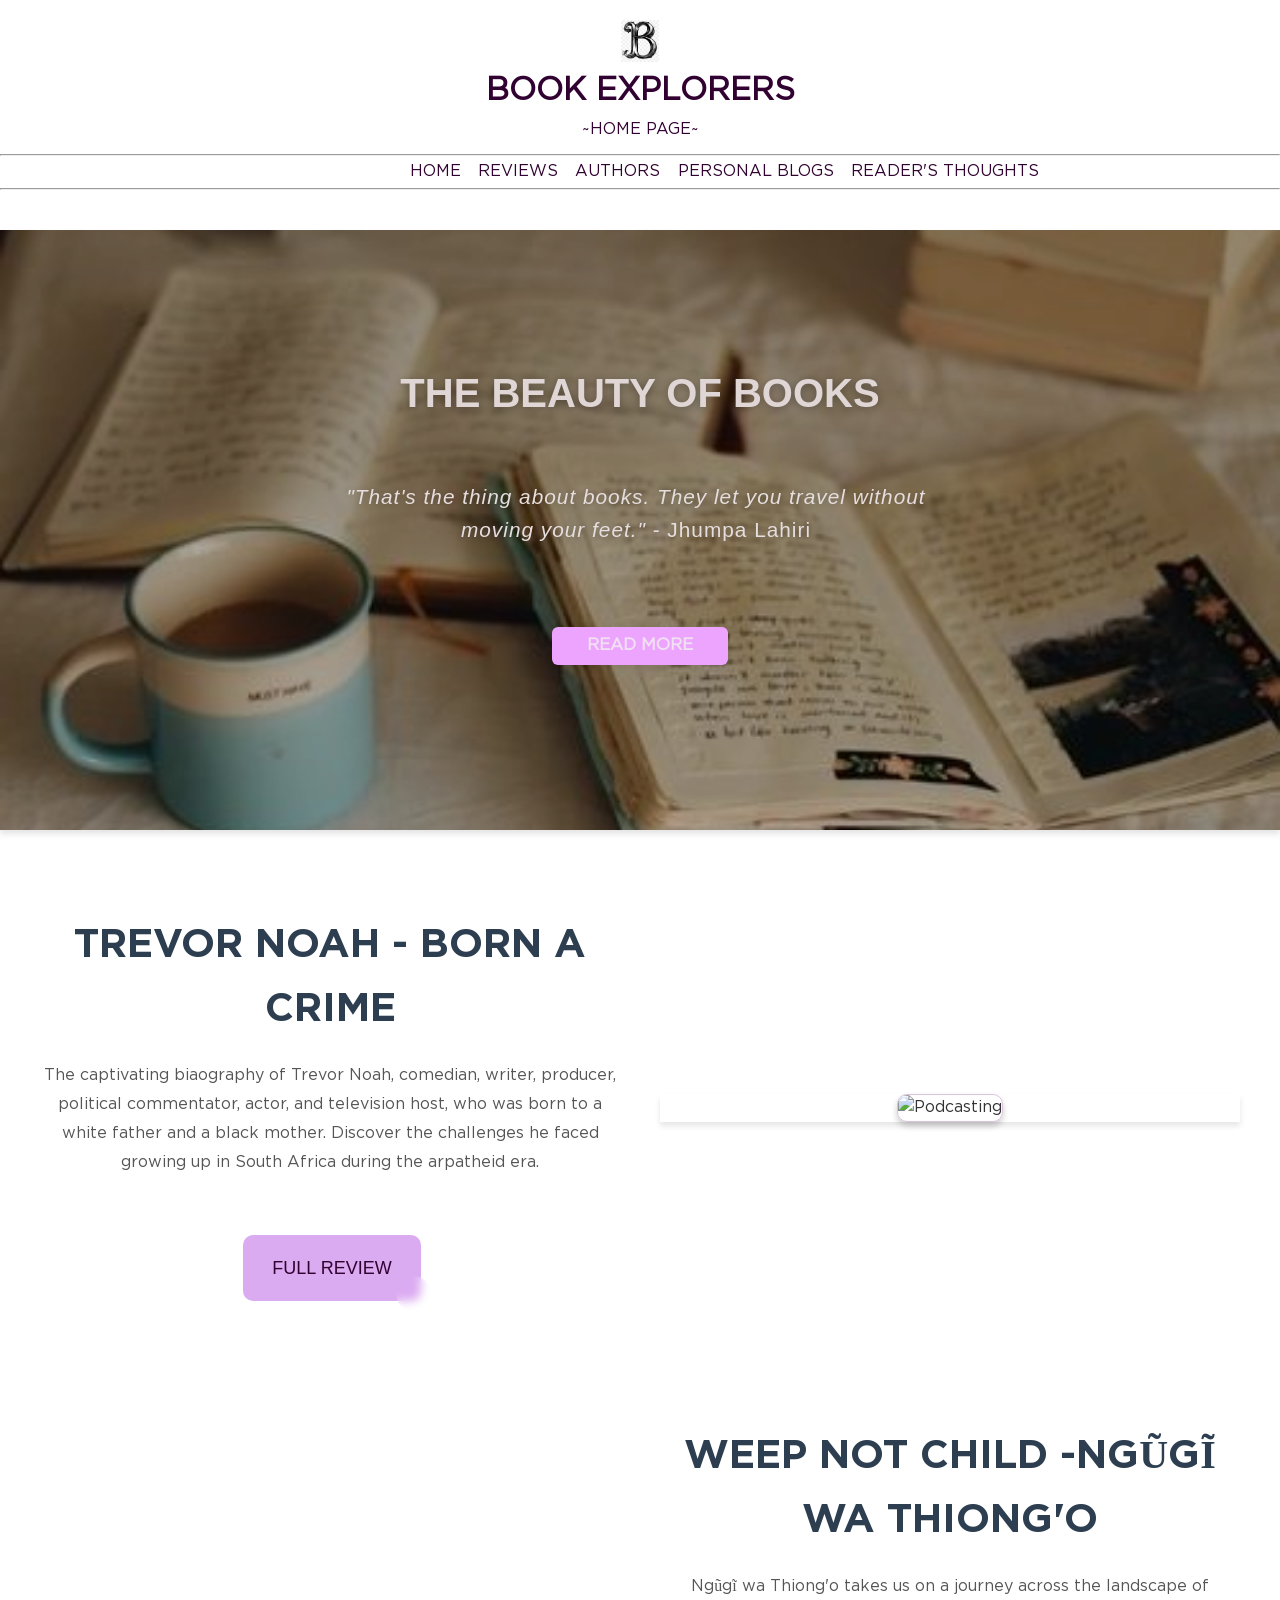
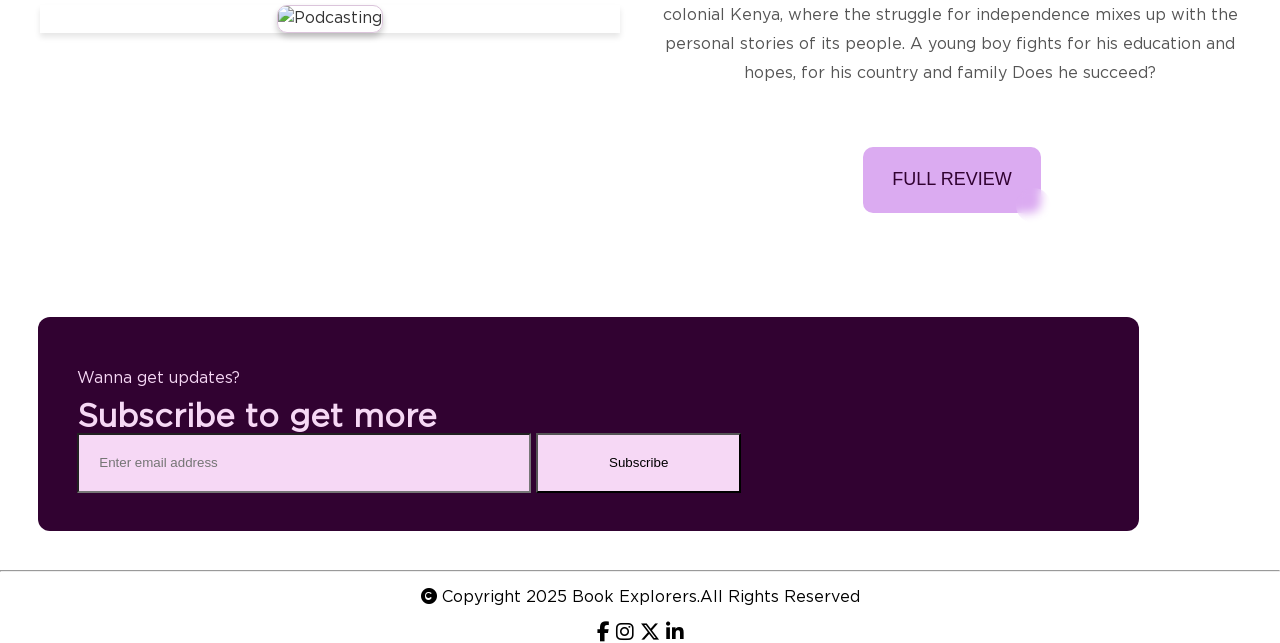
==== commit a6a1a09c: "Update index.html" ====
--- a/index.html
+++ b/index.html
@@ -92,7 +92,3 @@
 
 </body>
 </html>
-
-
-</body>
-</html>
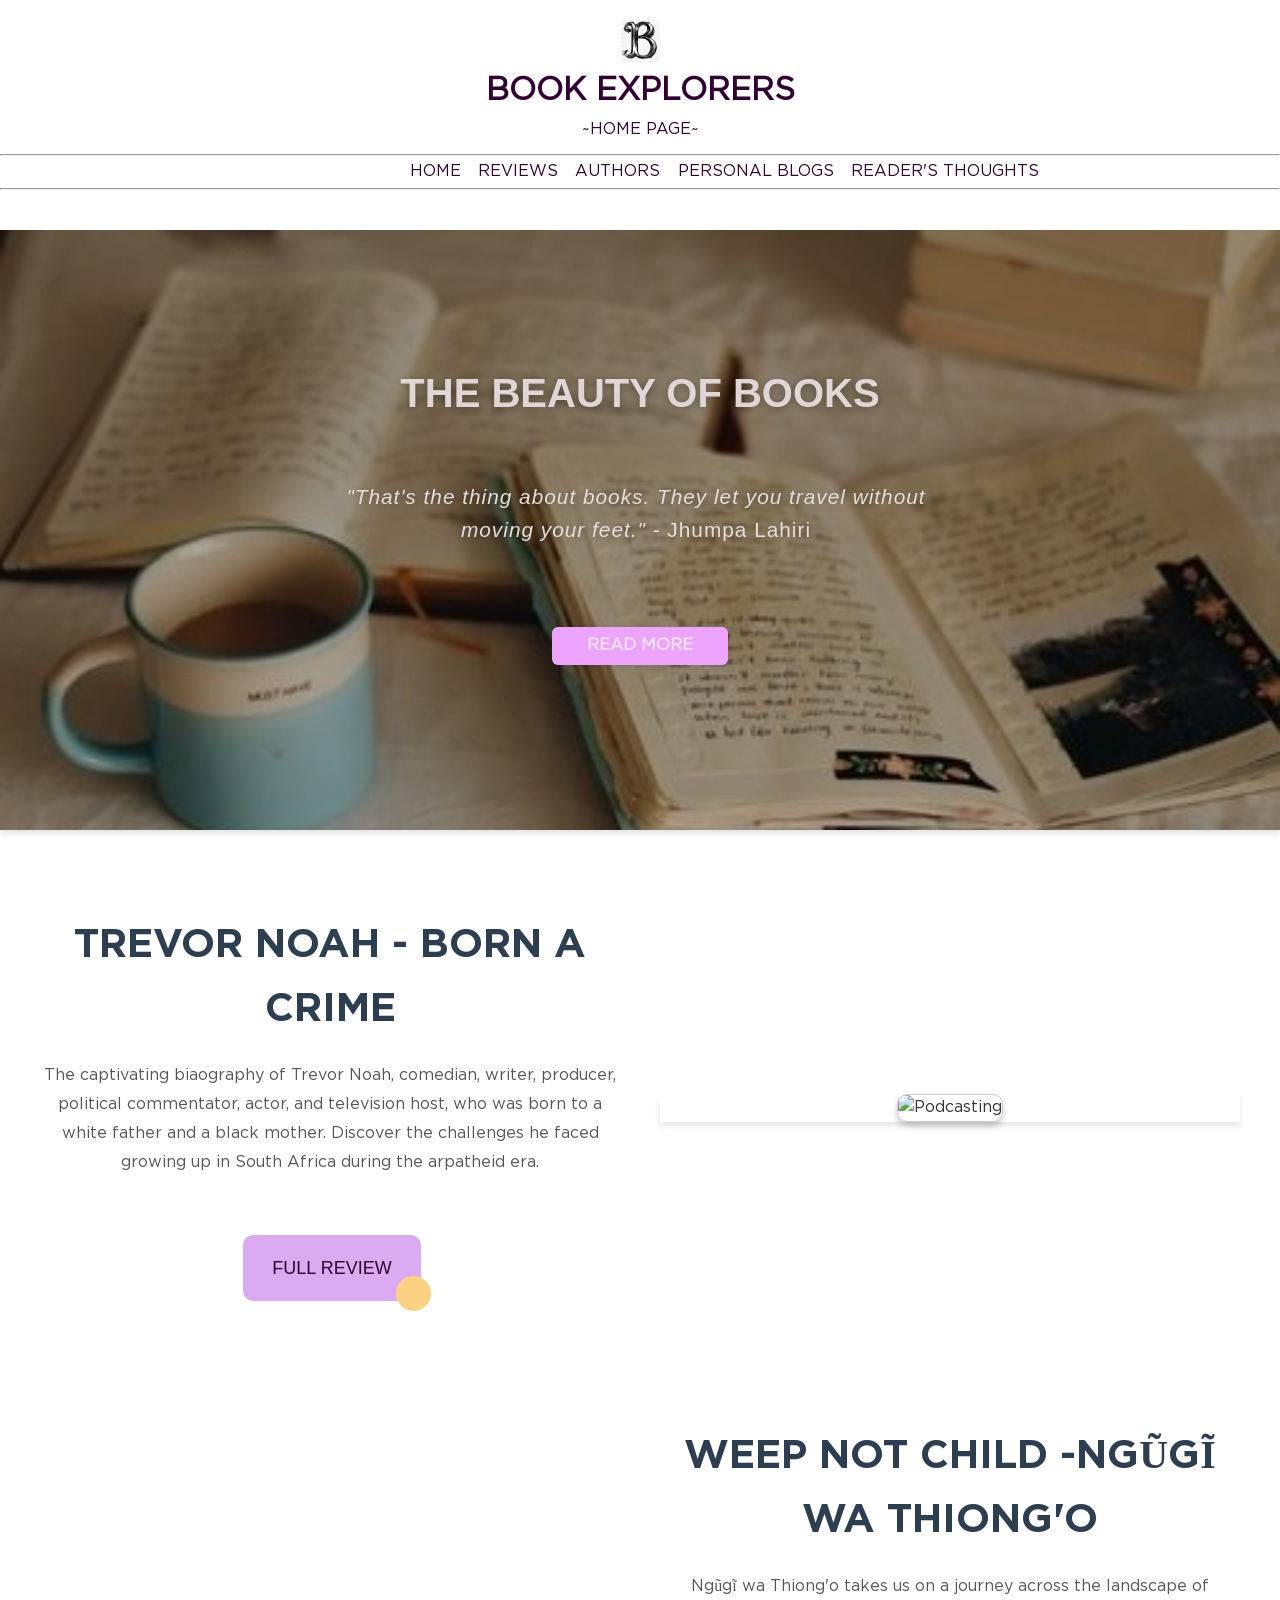
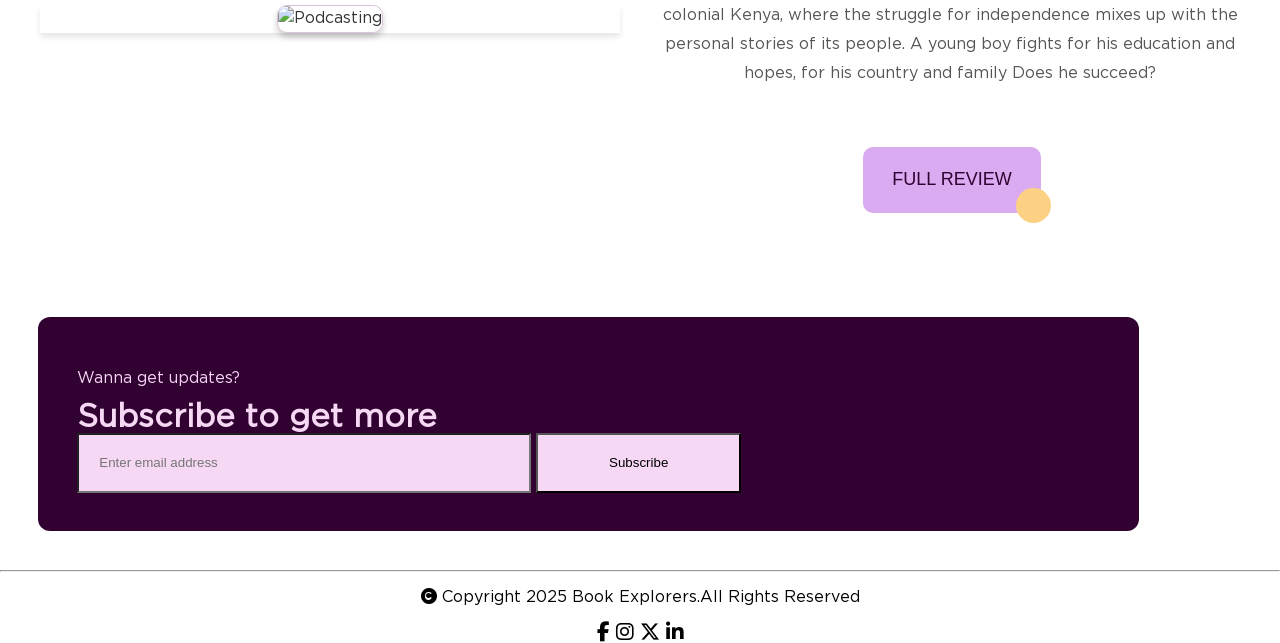
==== commit 1c6b8f12: "modified file" ====
--- a/index.html
+++ b/index.html
@@ -18,7 +18,7 @@
               <ul class="options">
                   <li><a href="index.html">HOME</a></li>
                   <li><a href="reviews.html">REVIEWS</a></li>
-                  <li><a href="">AUTHORS</a></li>
+                  <li><a href="trevor.html">AUTHORS</a></li>
                   <li><a href="#">PERSONAL BLOGS</a></button>
                   <li><a href="#">READER'S THOUGHTS</a></li>
               </ul>
